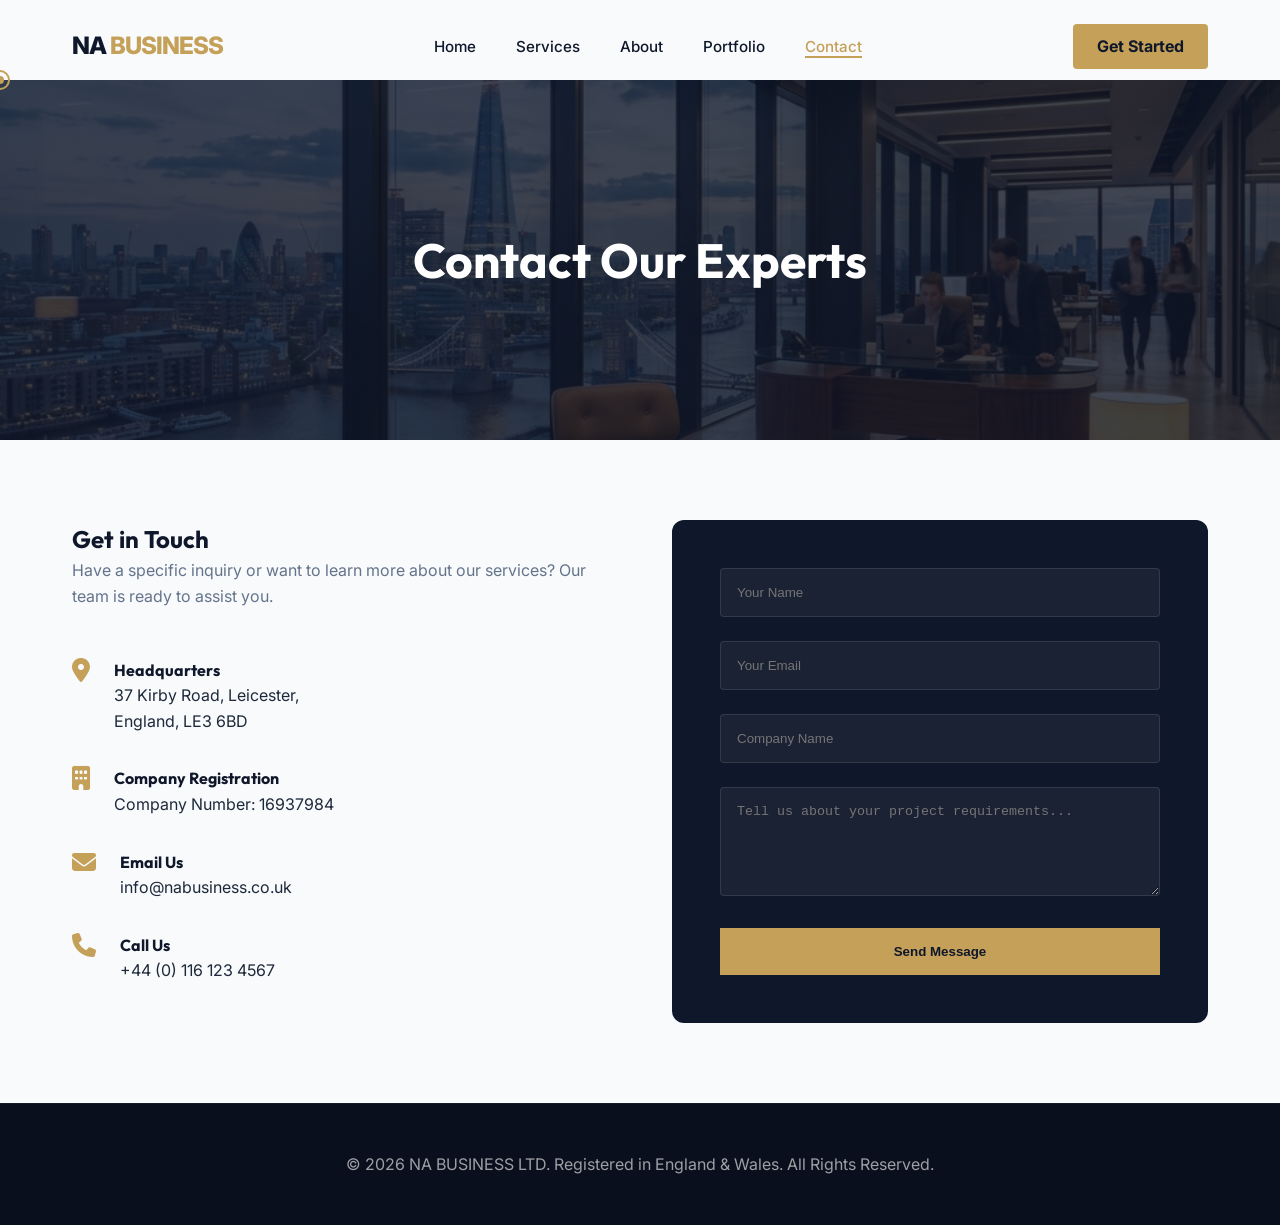
==== contact.html @ 01cc814d "Add files via upload" ====
<!DOCTYPE html>
<html lang="en">
<head>
    <meta charset="UTF-8">
    <meta name="viewport" content="width=device-width, initial-scale=1.0">
    <title>Contact Us | NA BUSINESS LTD</title>
    <link rel="preconnect" href="https://fonts.googleapis.com">
    <link rel="preconnect" href="https://fonts.gstatic.com" crossorigin>
    <link href="https://fonts.googleapis.com/css2?family=Inter:wght@400;500;600&family=Outfit:wght@700;800&display=swap" rel="stylesheet">
    <link rel="stylesheet" href="https://cdnjs.cloudflare.com/ajax/libs/font-awesome/6.4.0/css/all.min.css">
    <link rel="stylesheet" href="style.css">
</head>
<body><div id="preloader"><div class="loader-content"><div class="loader-logo">NA <span>BUSINESS</span></div><div class="loader-bar"></div></div></div><div class="cursor"></div><div class="cursor-follower"></div><div class="scroll-progress"></div>
    <header id="header">
        <div class="container">
            <nav>
                <a href="index.html" class="logo">NA <span>BUSINESS</span></a>
                <ul class="nav-links">
                    <li><a href="index.html">Home</a></li>
                    <li><a href="services.html">Services</a></li>
                    <li><a href="about.html">About</a></li>
                    <li><a href="portfolio.html">Portfolio</a></li>
                    <li><a href="contact.html">Contact</a></li>
                </ul>
                <a href="contact.html" class="cta-button" style="padding: 0.6rem 1.5rem; animation: none;">Get Started</a>
            </nav>
        </div>
    </header>

    <div class="page-header">
        <div class="container">
            <h1>Contact Our Experts</h1>
        </div>
    </div>

    <section class="inner-section">
        <div class="container">
            <div class="contact-grid">
                <div class="contact-info">
                    <h2 style="color: var(--primary);">Get in Touch</h2>
                    <p style="margin-bottom: 3rem; color: var(--text-muted);">Have a specific inquiry or want to learn more about our services? Our team is ready to assist you.</p>
                    
                    <div class="info-item" style="color: var(--text-main);">
                        <i class="fas fa-location-dot"></i>
                        <div>
                            <h4 style="color: var(--primary);">Headquarters</h4>
                            <p>37 Kirby Road, Leicester,<br>England, LE3 6BD</p>
                        </div>
                    </div>
                    
                    <div class="info-item" style="color: var(--text-main);">
                        <i class="fas fa-building"></i>
                        <div>
                            <h4 style="color: var(--primary);">Company Registration</h4>
                            <p>Company Number: 16937984</p>
                        </div>
                    </div>

                    <div class="info-item" style="color: var(--text-main);">
                        <i class="fas fa-envelope"></i>
                        <div>
                            <h4 style="color: var(--primary);">Email Us</h4>
                            <p>info@nabusiness.co.uk</p>
                        </div>
                    </div>

                    <div class="info-item" style="color: var(--text-main);">
                        <i class="fas fa-phone"></i>
                        <div>
                            <h4 style="color: var(--primary);">Call Us</h4>
                            <p>+44 (0) 116 123 4567</p>
                        </div>
                    </div>
                </div>
                
                <div class="contact-form" style="background: var(--primary); padding: 3rem; border-radius: 12px;">
                    <form id="contactForm">
                        <input type="text" placeholder="Your Name" required>
                        <input type="email" placeholder="Your Email" required>
                        <input type="text" placeholder="Company Name">
                        <textarea rows="5" placeholder="Tell us about your project requirements..." required></textarea>
                        <button type="submit" style="width: 100%;">Send Message</button>
                    </form>
                </div>
            </div>
        </div>
    </section>

    <footer>
        <div class="container">
            <p>&copy; 2026 NA BUSINESS LTD. Registered in England & Wales. All Rights Reserved.</p>
        </div>
    </footer>
    <script src="script.js"></script>
</body>
</html>
---- style.css ----
:root {
    --primary: #0f172a;
    --secondary: #c5a059;
    --accent: #3b82f6;
    --text-main: #1e293b;
    --text-muted: #64748b;
    --bg-light: #f8fafc;
    --white: #ffffff;
    --glass: rgba(255, 255, 255, 0.8);
    --transition: all 0.3s cubic-bezier(0.4, 0, 0.2, 1);
}

/* Custom Cursor */
.cursor {
    width: 20px;
    height: 20px;
    border: 2px solid var(--secondary);
    border-radius: 50%;
    position: fixed;
    pointer-events: none;
    z-index: 9999;
    transition: transform 0.1s ease;
    transform: translate(-50%, -50%);
}

.cursor-follower {
    width: 8px;
    height: 8px;
    background: var(--secondary);
    border-radius: 50%;
    position: fixed;
    pointer-events: none;
    z-index: 9999;
    transform: translate(-50%, -50%);
}

/* Preloader */
#preloader {
    position: fixed;
    top: 0;
    left: 0;
    width: 100%;
    height: 100%;
    background: var(--primary);
    display: flex;
    justify-content: center;
    align-items: center;
    z-index: 10000;
    transition: opacity 0.5s ease;
}

.loader-content {
    text-align: center;
}

.loader-logo {
    font-size: 2rem;
    font-weight: 800;
    color: var(--white);
    margin-bottom: 1rem;
    font-family: 'Outfit', sans-serif;
}

.loader-logo span { color: var(--secondary); }

.loader-bar {
    width: 150px;
    height: 2px;
    background: rgba(255,255,255,0.1);
    position: relative;
    overflow: hidden;
}

.loader-bar::after {
    content: '';
    position: absolute;
    left: -100%;
    width: 100%;
    height: 100%;
    background: var(--secondary);
    animation: loading 1.5s infinite;
}

@keyframes loading {
    to { left: 100%; }
}

/* Scroll Progress Bar */
.scroll-progress {
    position: fixed;
    top: 0;
    left: 0;
    width: 0%;
    height: 3px;
    background: var(--secondary);
    z-index: 1001;
}

* {
    margin: 0;
    padding: 0;
    box-sizing: border-box;
}

body {
    font-family: 'Inter', sans-serif;
    color: var(--text-main);
    background-color: var(--bg-light);
    line-height: 1.6;
    overflow-x: hidden;
}

h1, h2, h3, h4 {
    font-family: 'Outfit', sans-serif;
    font-weight: 700;
}

/* Header & Navigation */
header {
    position: fixed;
    top: 0;
    width: 100%;
    z-index: 1000;
    padding: 1.5rem 0;
    transition: var(--transition);
}

header.scrolled {
    background: var(--glass);
    backdrop-filter: blur(10px);
    padding: 1rem 0;
    box-shadow: 0 4px 30px rgba(0, 0, 0, 0.1);
}

.container {
    max-width: 1200px;
    margin: 0 auto;
    padding: 0 2rem;
}

nav {
    display: flex;
    justify-content: space-between;
    align-items: center;
}

.logo {
    font-size: 1.5rem;
    font-weight: 800;
    color: var(--primary);
    text-decoration: none;
    letter-spacing: -1px;
}

.logo span {
    color: var(--secondary);
}

.nav-links {
    display: flex;
    list-style: none;
    gap: 2.5rem;
}

.nav-links a {
    text-decoration: none;
    color: var(--primary);
    font-weight: 500;
    font-size: 0.95rem;
    transition: var(--transition);
}

.nav-links a:hover {
    color: var(--secondary);
}

/* Hero Section */
.hero {
    height: 100vh;
    display: flex;
    align-items: center;
    background: linear-gradient(rgba(15, 23, 42, 0.7), rgba(15, 23, 42, 0.7)), url('assets/images/hero.png');
    background-size: cover;
    background-position: center;
    color: var(--white);
    text-align: center;
}

.hero-content {
    max-width: 800px;
    margin: 0 auto;
}

.hero h1 {
    font-size: 4.5rem;
    line-height: 1.1;
    margin-bottom: 1.5rem;
    animation: fadeInUp 1s ease-out;
}

.hero p {
    font-size: 1.25rem;
    margin-bottom: 2.5rem;
    color: rgba(255, 255, 255, 0.9);
    animation: fadeInUp 1s ease-out 0.2s backwards;
}

.cta-button {
    display: inline-block;
    padding: 1rem 2.5rem;
    background-color: var(--secondary);
    color: var(--primary);
    text-decoration: none;
    font-weight: 700;
    border-radius: 4px;
    transition: var(--transition);
    animation: fadeInUp 1s ease-out 0.4s backwards;
}

.cta-button:hover {
    background-color: #b58d4a;
    transform: translateY(-3px) scale(1.05);
    box-shadow: 0 10px 20px rgba(0,0,0,0.2);
}

/* Stats Section */
.stats-container {
    display: grid;
    grid-template-columns: repeat(auto-fit, minmax(200px, 1fr));
    gap: 2rem;
    margin-top: 4rem;
    text-align: center;
}

.stat-item h3 {
    font-size: 3rem;
    color: var(--secondary);
    margin-bottom: 0.5rem;
}

.stat-item p {
    color: var(--text-muted);
    font-weight: 600;
    text-transform: uppercase;
    letter-spacing: 1px;
    font-size: 0.8rem;
}

/* Sections General */
section {
    padding: 100px 0;
}

.section-header {
    text-align: center;
    margin-bottom: 4rem;
}

.section-header h2 {
    font-size: 2.5rem;
    color: var(--primary);
    margin-bottom: 1rem;
}

.section-header p {
    color: var(--text-muted);
    max-width: 600px;
    margin: 0 auto;
}

/* Services */
.services-grid {
    display: grid;
    grid-template-columns: repeat(auto-fit, minmax(280px, 1fr));
    gap: 2rem;
}

.service-card {
    background: var(--white);
    padding: 3rem 2rem;
    border-radius: 12px;
    transition: var(--transition);
    border: 1px solid #e2e8f0;
}

.service-card:hover {
    transform: translateY(-10px);
    box-shadow: 0 20px 40px rgba(0,0,0,0.05);
    border-color: var(--secondary);
}

.service-icon {
    font-size: 2.5rem;
    color: var(--secondary);
    margin-bottom: 1.5rem;
}

.service-card h3 {
    margin-bottom: 1rem;
    color: var(--primary);
}

/* About Section */
.about {
    background-color: var(--white);
}

.about-wrapper {
    display: flex;
    align-items: center;
    gap: 4rem;
}

.about-image {
    flex: 1;
    position: relative;
}

.about-image img {
    width: 100%;
    border-radius: 12px;
    box-shadow: 20px 20px 0 var(--secondary);
}

.about-content {
    flex: 1;
}

/* Contact Section */
.contact {
    background-color: var(--primary);
    color: var(--white);
}

.contact h2 {
    color: var(--white);
}

.contact-grid {
    display: grid;
    grid-template-columns: repeat(auto-fit, minmax(300px, 1fr));
    gap: 4rem;
}

.contact-info h3 {
    font-size: 1.5rem;
    margin-bottom: 2rem;
    color: var(--secondary);
}

.info-item {
    display: flex;
    gap: 1.5rem;
    margin-bottom: 2rem;
}

.info-item i {
    font-size: 1.5rem;
    color: var(--secondary);
}

.contact-form input, 
.contact-form textarea {
    width: 100%;
    padding: 1rem;
    margin-bottom: 1.5rem;
    background: rgba(255,255,255,0.05);
    border: 1px solid rgba(255,255,255,0.1);
    color: var(--white);
    border-radius: 4px;
}

.contact-form button {
    padding: 1rem 2.5rem;
    background: var(--secondary);
    border: none;
    color: var(--primary);
    font-weight: 700;
    cursor: pointer;
    transition: var(--transition);
}

/* Page Header */
.page-header {
    height: 40vh;
    display: flex;
    align-items: center;
    background: linear-gradient(rgba(15, 23, 42, 0.8), rgba(15, 23, 42, 0.8)), url('assets/images/hero.png');
    background-size: cover;
    background-position: center;
    color: var(--white);
    margin-top: 80px;
}

.page-header h1 {
    font-size: 3rem;
}

/* Inner Sections */
.inner-section {
    padding: 80px 0;
}

.content-block {
    margin-bottom: 4rem;
}

.content-block h2 {
    margin-bottom: 1.5rem;
    color: var(--primary);
}

.content-block p {
    margin-bottom: 1rem;
    color: var(--text-main);
    font-size: 1.1rem;
}

/* Portfolio/Case Studies */
.portfolio-grid {
    display: grid;
    grid-template-columns: repeat(auto-fit, minmax(350px, 1fr));
    gap: 2.5rem;
}

.portfolio-card {
    background: var(--white);
    border-radius: 12px;
    overflow: hidden;
    box-shadow: 0 10px 30px rgba(0,0,0,0.05);
    transition: var(--transition);
}

.portfolio-card:hover {
    transform: translateY(-5px);
}

.portfolio-img {
    height: 250px;
    background-size: cover;
    background-position: center;
}

.portfolio-content {
    padding: 2rem;
}

.portfolio-tag {
    display: inline-block;
    padding: 0.25rem 0.75rem;
    background: rgba(197, 160, 89, 0.1);
    color: var(--secondary);
    font-size: 0.8rem;
    font-weight: 700;
    border-radius: 50px;
    margin-bottom: 1rem;
}

/* Footer & Other Animations */
footer {
    padding: 3rem 0;
    background: #0a0f1d;
    color: rgba(255,255,255,0.6);
    text-align: center;
    border-top: 1px solid rgba(255,255,255,0.05);
}

/* Animations */
@keyframes fadeInUp {
    from {
        opacity: 0;
        transform: translateY(30px);
    }
    to {
        opacity: 1;
        transform: translateY(0);
    }
}

@media (max-width: 768px) {
    .hero h1 { font-size: 2.5rem; }
    .about-wrapper { flex-direction: column; }
    .nav-links { display: none; }
}
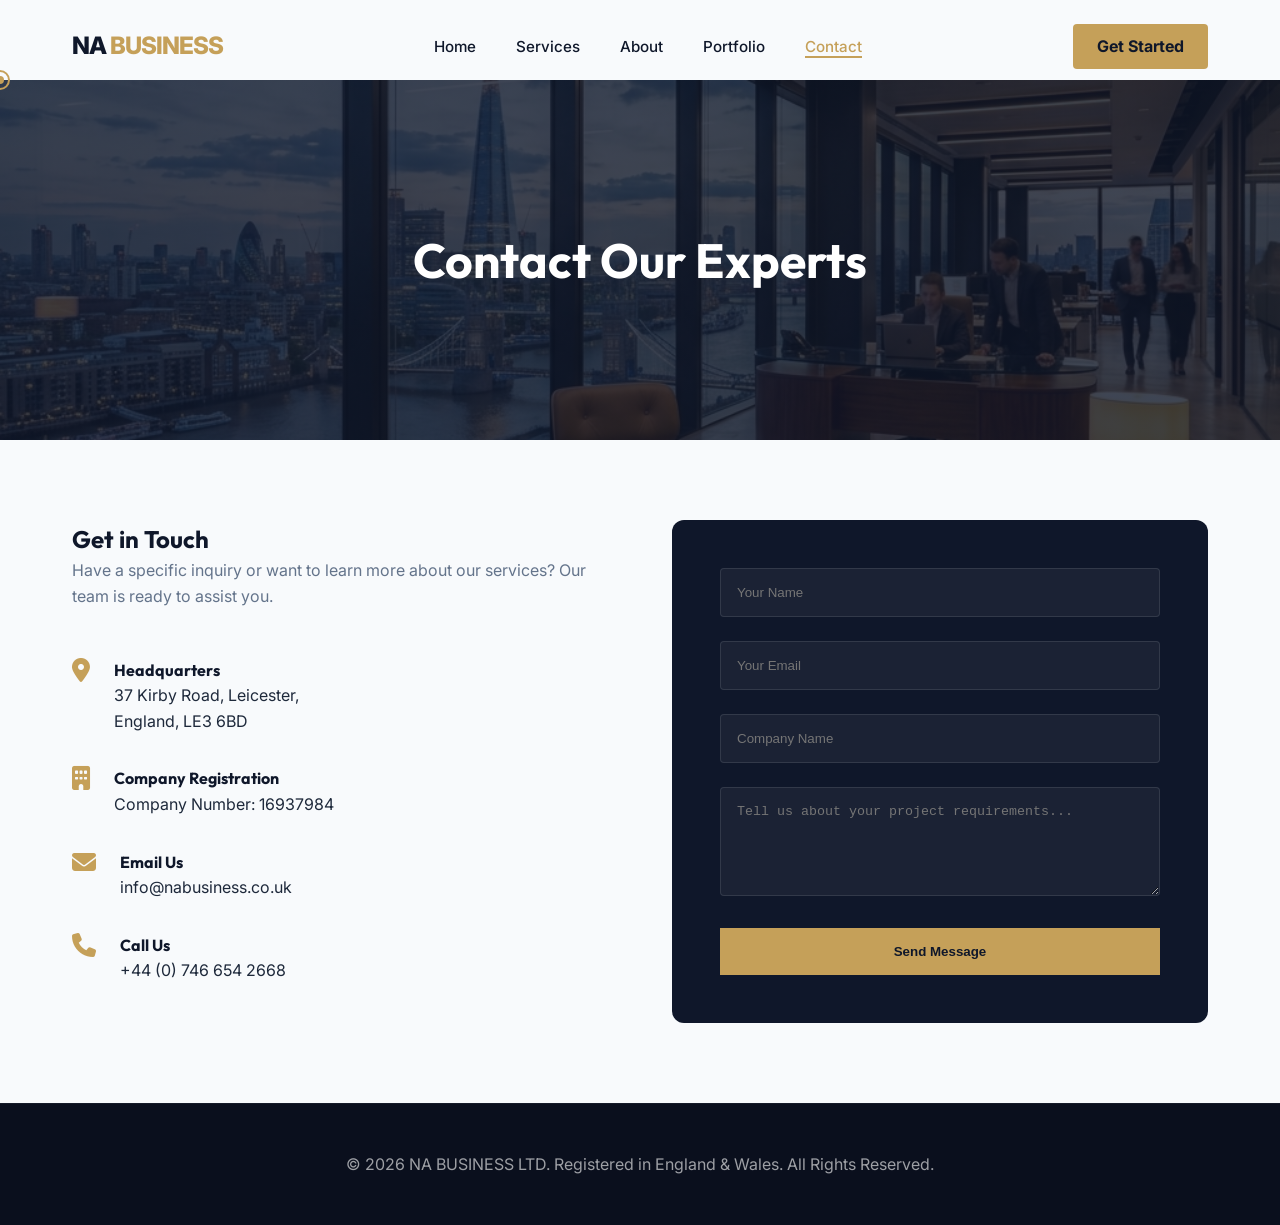
==== commit 6221703e: "Update contact.html" ====
--- a/contact.html
+++ b/contact.html
@@ -68,7 +68,7 @@
                         <i class="fas fa-phone"></i>
                         <div>
                             <h4 style="color: var(--primary);">Call Us</h4>
-                            <p>+44 (0) 116 123 4567</p>
+                            <p>+44 (0) 746 654 2668</p>
                         </div>
                     </div>
                 </div>
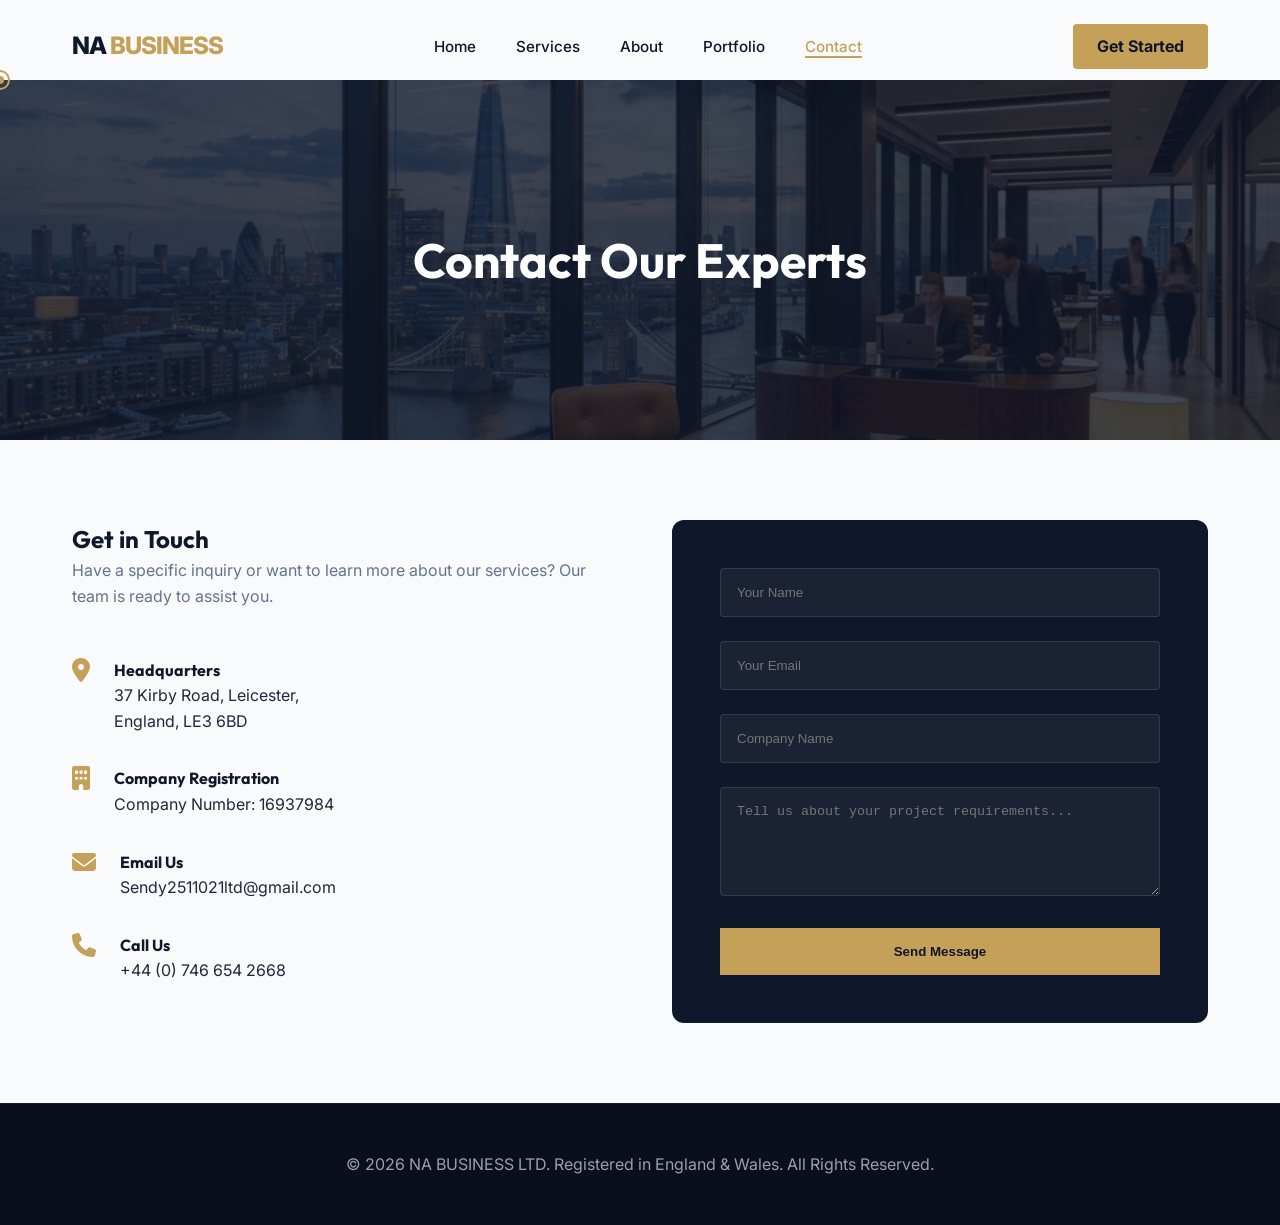
==== commit 4816f166: "Update contact.html" ====
--- a/contact.html
+++ b/contact.html
@@ -60,7 +60,7 @@
                         <i class="fas fa-envelope"></i>
                         <div>
                             <h4 style="color: var(--primary);">Email Us</h4>
-                            <p>info@nabusiness.co.uk</p>
+                            <p>Sendy2511021ltd@gmail.com</p>
                         </div>
                     </div>
 
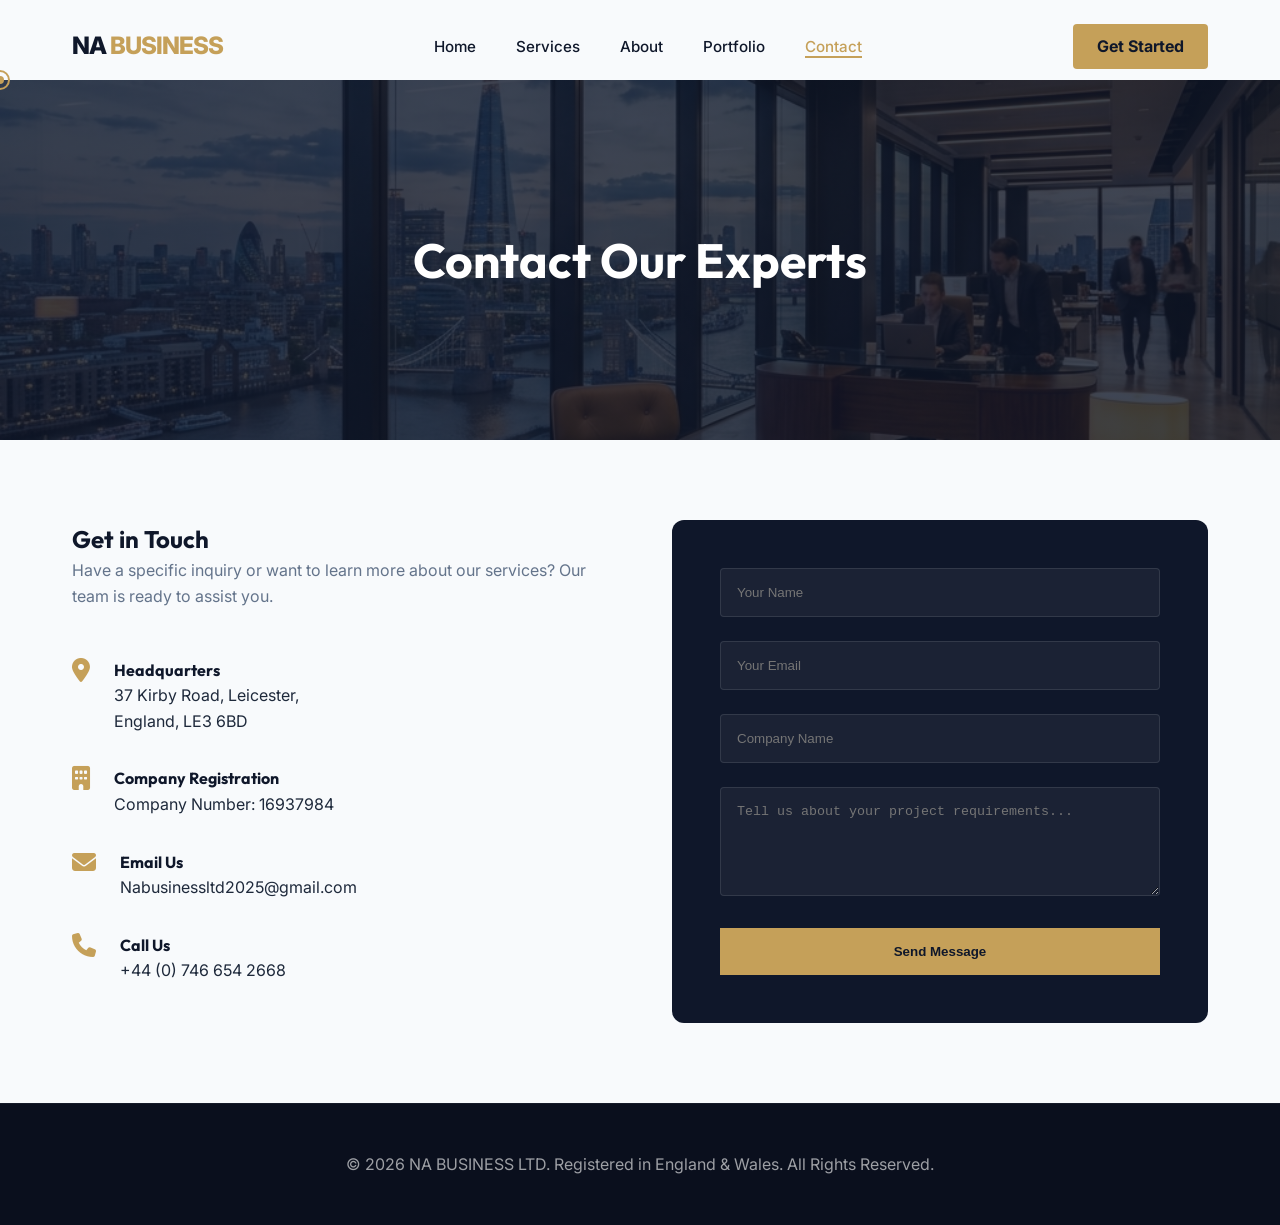
==== commit 168e47ae: "Update contact.html" ====
--- a/contact.html
+++ b/contact.html
@@ -60,7 +60,7 @@
                         <i class="fas fa-envelope"></i>
                         <div>
                             <h4 style="color: var(--primary);">Email Us</h4>
-                            <p>Sendy2511021ltd@gmail.com</p>
+                            <p>Nabusinessltd2025@gmail.com</p>
                         </div>
                     </div>
 
